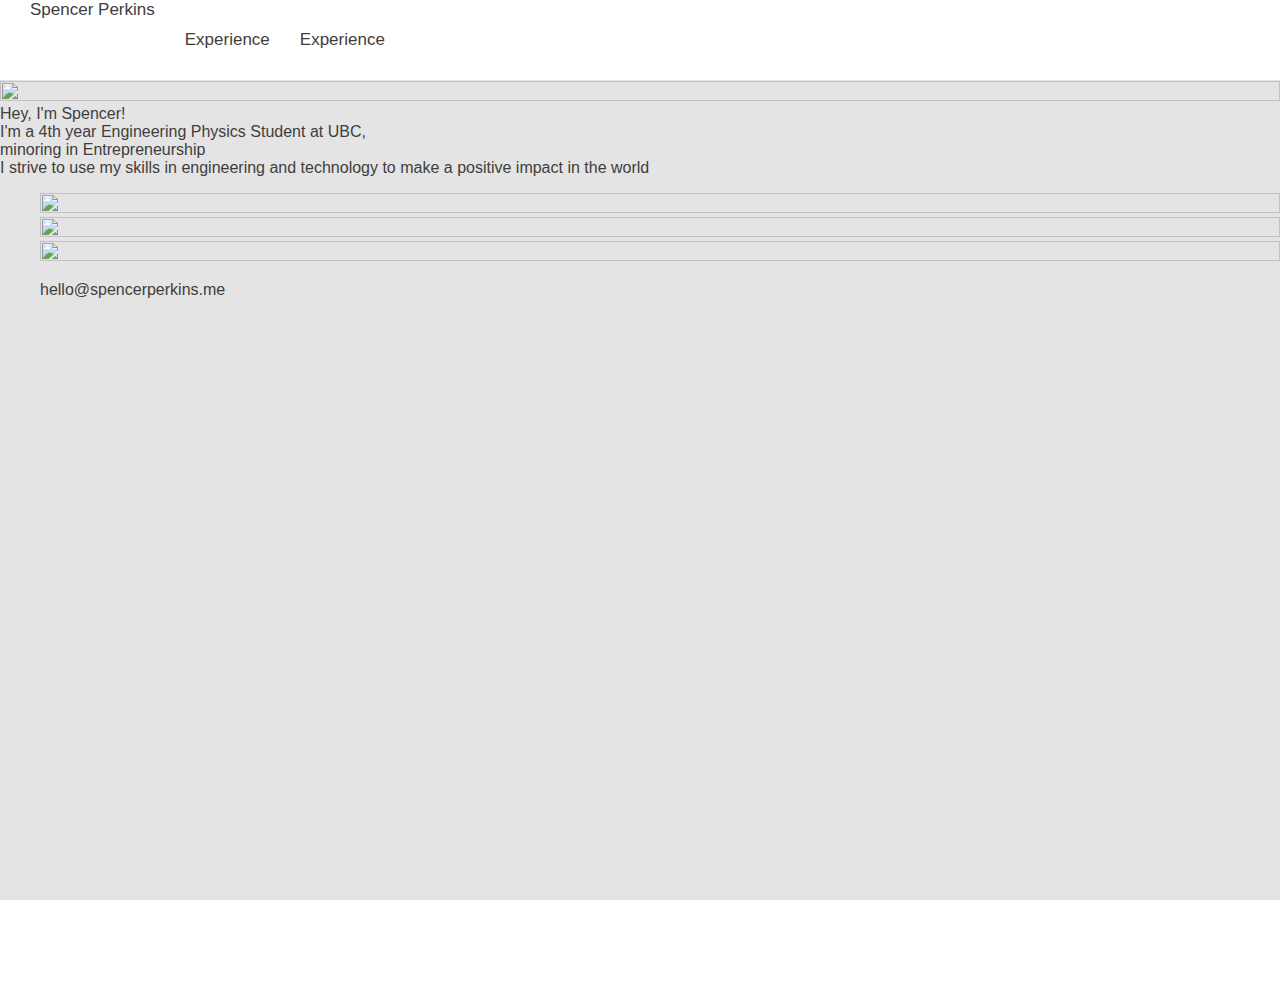
==== frontend/dashboard.html @ c5240e2a "Added login front end, added CORS and jwt token management. Need to figure out why CSRF token isn't " ====
<!DOCTYPE html>
<html>
    <head>
        <title>Spencer Perkins</title>
        <link rel="stylesheet" type="text/css" href="style.css">
        <link href="https://fonts.googleapis.com/css?family=Open+Sans|Roboto" rel="stylesheet">
        <meta name="viewport" content="width=device-width, initial-scale=1">
        <link rel="icon" href="img/s.png">
    </head>
    <body id="indexBody">
        <div class="topnav" id="myTopnav">
            <a href="index.html" class="active">Spencer Perkins</a>
            <a href="experience.html" class="verticalCenter">Experience</a>
            <a href="experience.html" class="verticalCenter">Experience</a>
            <a href="javascript:void(0);" class="icon" onclick="toggleMenu(this)">
                    <div class="bar1"></div>
                    <div class="bar2"></div>
                    <div class="bar3"></div>
            </a>
        </div>
            <div class="main">
                <div id="vantajs">
                    <div class="card" id="profileCard">
                        <div class="cardMediaBox" id="profileCardMediaBox">
                            <img class="cardMedia" id=profileCardMedia src="img/profilePicture.png"/>
                        </div>
                        <div class="cardInfoColumn" id=profileCardInfoColumn>
                            <div class="cardInfo">
                                <div class="cardHeader">
                                    <div class="cardTitle">Hey, I'm Spencer!</div>
                                </div>
                                <div class="cardSubtitle">I'm a 4th year Engineering Physics Student at UBC, <br> minoring in Entrepreneurship</div>
                                <div class="cardDescription" id="profileCardDescription">
                                    <div class=experienceCardDescriptionHeader>I strive to use my skills in engineering and technology to make a positive impact in the world</div>
                                    <ul id=profileCardDescriptionPoints>                         
                                        <div id="socialLinks"> 
                                            <a href="https://www.linkedin.com/in/spencerjperkins/", target="_blank" class=profileLink><img src="img/linkedin.svg" width="50" id="linkedin"/></a>
                                            <a href="https://github.com/spennyp", target="_blank" class=profileLink><img src="img/github.svg" width="50" id="github"/></a>
                                            <a href="mailto:hello@spencerperkins.me" class=profileLink><img src="img/mail.svg" width="50" id="mail"/></a>
                                        </div>
                                        <p>hello@spencerperkins.me</p>
                                    </ul>
                                </div>
                            </div>
                        </div>
                    </div>
                </div>
            </div>
        </div>
   </body>
</html>
<script src="three.js"></script>
<script src="vanta.js"></script>
<script src="https://ajax.googleapis.com/ajax/libs/jquery/2.1.4/jquery.min.js"></script>
<script src="scripts.js"></script>
<script>
    if ($(window).width() > 960) {
        VANTA.NET({
        el: "#vantajs",
        color: 0xA82330,
        backgroundColor: 0xffffff,
        maxDistance: 22.00,
        spacing: 18.00,
        showDots: false
        })
    } else {
        VANTA.NET({
        el: "#vantajs",
        color: 0xA82330,
        backgroundColor: 0xffffff,
        maxDistance: 16.00,
        spacing: 25.00,
        showDots: false
        })
    }
</script>
---- frontend/style.css ----
html {
    height: 100%;
    width: 100%;
    overflow-x: hidden
}

body {
    font-family: -apple-system, BlinkMacSystemFont, sans-serif;
    color: #403E3D;
    height: 100%;
    width: 100%;
    overflow-x: hidden;
    margin: 0;
    box-sizing: border-box;
}

.main {
    display: block;
    width: 100%;
    height: 100%;
    box-sizing: border-box; /* Make the 100% reference outside box */
    background-color: #E4E4E4;
}

.verticalCenter {
    position: relative;
    top: 50%;
    -webkit-transform: translateY(-50%);
    -ms-transform: translateY(-50%);
    transform: translateY(-50%);
}

.horizontalCenter {
    position: relative;
    left:50%; 
    transform: translateX(-50%);
}

.topnav {
    width: 100%;
    height: 80px;
    border-bottom: 1px solid #E4E4E4;
}

#logo {
    width: 40px;
    height: 40px;
}

.topnav a {
    float: left;
    display: block;
    color: inherit;
    text-align: center;
    padding-left: 30px;
    text-decoration: none;
    font-size: 17px;
}

img {
    width: 100%;
    height: 100%;
}

#loginArea {
    position: relative;
    width: 45%;
    height: 450px;
    background-color: white;
    margin-top: 100px;
    box-sizing: border-box; /* Make the 100% reference outside box */
    display: inline-block;
}

#loginText {
    padding: 80px 0 60px 0;
    text-align: center;
    font-size: 30px;
    font-weight: bold;
}

#loginEmail, #loginPassword {
    display: block;
    width: 80%;
    margin: auto;
    margin-top: 10px;
    height: 50px;
    font-size: 20px;
    padding: 0 15px 0 15px;
    box-sizing: border-box;
    font-weight: 200;

}

#loginButton {
    display: block;
    margin: auto;
    text-align: center;
    border-radius: 25px;
    border: none;
    margin-top: 20px;
    height: 50px;
    width: 100px;
    font-size: 16px; 
    font-weight: 500;   
    box-sizing: border-box;
    background-color: #1E7185;
    color: white;
}
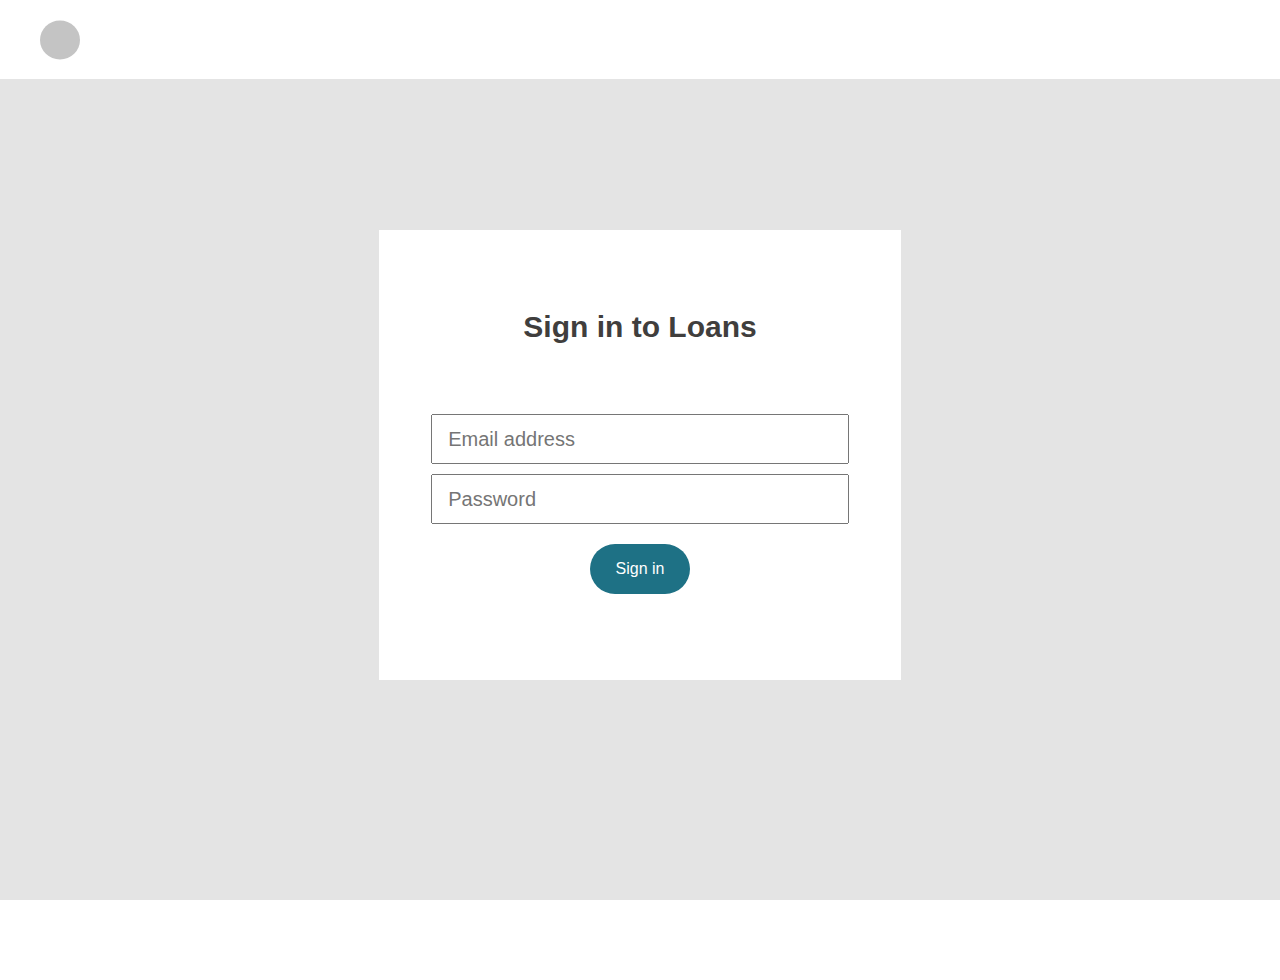
==== commit d2e40e57: "Added login page, and dashboard, refactored backend jwt, added blueprints" ====
--- a/frontend/dashboard.html
+++ b/frontend/dashboard.html
@@ -1,79 +1,85 @@
 <!DOCTYPE html>
 <html>
     <head>
-        <title>Spencer Perkins</title>
+        <title>Login</title>
         <link rel="stylesheet" type="text/css" href="style.css">
-        <link href="https://fonts.googleapis.com/css?family=Open+Sans|Roboto" rel="stylesheet">
-        <meta name="viewport" content="width=device-width, initial-scale=1">
-        <link rel="icon" href="img/s.png">
+        <script type="text/javascript" src="script.js"></script>
     </head>
-    <body id="indexBody">
-        <div class="topnav" id="myTopnav">
-            <a href="index.html" class="active">Spencer Perkins</a>
-            <a href="experience.html" class="verticalCenter">Experience</a>
-            <a href="experience.html" class="verticalCenter">Experience</a>
-            <a href="javascript:void(0);" class="icon" onclick="toggleMenu(this)">
-                    <div class="bar1"></div>
-                    <div class="bar2"></div>
-                    <div class="bar3"></div>
-            </a>
+    <body onload="loadDashboard()">
+        <div class="topnav">
+            <a href="index.html" class="verticalCenter" id="logo"><img src="img/logo.svg"></a>
+            <a href="dashboard.html" class="verticalCenter">My loans</a>
+            <a href="learn.html" class="verticalCenter">Learn</a>
+            <a href="profile.html" class="verticalCenter" id="profileLink"><span class="firstName"></span></a>
         </div>
-            <div class="main">
-                <div id="vantajs">
-                    <div class="card" id="profileCard">
-                        <div class="cardMediaBox" id="profileCardMediaBox">
-                            <img class="cardMedia" id=profileCardMedia src="img/profilePicture.png"/>
+
+        <div class="main protected">
+            <div id="welcomeMsg">Good <span id="TOD"></span>, <span class="firstName"></span></div>
+
+            <div class="leftColumn">
+                <div id="loansSummary">
+                    <div class='summaryItem'>
+                        <div class='summaryTitle'>Total Amount Loaned</div>
+                        <div class='summaryValue' id="loanedValue">123</div>
+                    </div>
+                    <div class='summaryItem'>
+                        <div class='summaryTitle'>Total Earnings</div>
+                        <div class='summaryValue' id="earningsValue">123</div>
+                    </div>
+                    <div class='summaryItem'>
+                        <div class='summaryTitle'>Projected Earnings</div>
+                        <div class='summaryValue' id="projectedEarningsValue">123</div>
+                    </div>
+                </div>
+
+                <div id="loans">
+                    <div id="loanTitle">Loans</div>
+
+                    <!-- <div class="loanOverview">
+                        <div class="loanLeft">
+                                <div class="loanTop">
+                                    <div class="loanName">Student Loan</div>
+                                    <div class="loanValue">(out of $12000)</div>
+                                    <div class="progressBar">
+                                        <div class="progressBarInfill" style="height:100%; width:20%"></div>
+                                        <div class="progressBarValue">12%</div>
+                                    </div>
+
+                                </div>
+
+                                <div class="loanBottom">
+                                    <div class="interestRateTitle">Interest Rate</div>
+                                    <div class="interestRateValue">3.5%</div>
+                                </div>
+
                         </div>
-                        <div class="cardInfoColumn" id=profileCardInfoColumn>
-                            <div class="cardInfo">
-                                <div class="cardHeader">
-                                    <div class="cardTitle">Hey, I'm Spencer!</div>
-                                </div>
-                                <div class="cardSubtitle">I'm a 4th year Engineering Physics Student at UBC, <br> minoring in Entrepreneurship</div>
-                                <div class="cardDescription" id="profileCardDescription">
-                                    <div class=experienceCardDescriptionHeader>I strive to use my skills in engineering and technology to make a positive impact in the world</div>
-                                    <ul id=profileCardDescriptionPoints>                         
-                                        <div id="socialLinks"> 
-                                            <a href="https://www.linkedin.com/in/spencerjperkins/", target="_blank" class=profileLink><img src="img/linkedin.svg" width="50" id="linkedin"/></a>
-                                            <a href="https://github.com/spennyp", target="_blank" class=profileLink><img src="img/github.svg" width="50" id="github"/></a>
-                                            <a href="mailto:hello@spencerperkins.me" class=profileLink><img src="img/mail.svg" width="50" id="mail"/></a>
-                                        </div>
-                                        <p>hello@spencerperkins.me</p>
-                                    </ul>
-                                </div>
+
+                        <div class="loanRight">
+                            <div class="loanTop">
+                                <div class="tag"><span class="loanType">Borrowing from Cole</span></div>
+                                <div class="tag"><span class="nextPayment">Next Payment in 20 days</span></div>
+                            </div>
+
+                            <div class="loanBottom">
+                                <div class="amountOwedTitle">Amount owed</div>
+                                <div class="amountOwedValue">$11 556.82</div>
                             </div>
                         </div>
-                    </div>
+                    </div> -->
+
+
+
                 </div>
             </div>
+
+
+            <div class="rightColumn">
+                Insights
+            </div>
+
+
+
+
         </div>
    </body>
 </html>
-<script src="three.js"></script>
-<script src="vanta.js"></script>
-<script src="https://ajax.googleapis.com/ajax/libs/jquery/2.1.4/jquery.min.js"></script>
-<script src="scripts.js"></script>
-<script>
-    if ($(window).width() > 960) {
-        VANTA.NET({
-        el: "#vantajs",
-        color: 0xA82330,
-        backgroundColor: 0xffffff,
-        maxDistance: 22.00,
-        spacing: 18.00,
-        showDots: false
-        })
-    } else {
-        VANTA.NET({
-        el: "#vantajs",
-        color: 0xA82330,
-        backgroundColor: 0xffffff,
-        maxDistance: 16.00,
-        spacing: 25.00,
-        showDots: false
-        })
-    }
-</script>
-      
-
-
--- a/frontend/style.css
+++ b/frontend/style.css
@@ -19,7 +19,8 @@
     width: 100%;
     height: 100%;
     box-sizing: border-box; /* Make the 100% reference outside box */
-    background-color: #E4E4E4;
+    background-color: white;
+    padding: 50px 60px 20px 60px;
 }
 
 .verticalCenter {
@@ -40,6 +41,29 @@
     width: 100%;
     height: 80px;
     border-bottom: 1px solid #E4E4E4;
+    box-sizing: border-box;
+    padding: 0 40px;
+}
+
+.leftColumn {
+    display: inline-block;
+    height: 100%;
+    width: 70%;
+    float: left;
+    box-sizing: border-box;
+    padding-right: 10%;
+}
+
+.rightColumn {
+    display: inline-block;
+    height: 100%;
+    width: 30%;
+    float: right;
+    box-sizing: border-box;
+}
+
+#loginMain {
+    background-color: #E4E4E4
 }
 
 #logo {
@@ -52,9 +76,9 @@
     display: block;
     color: inherit;
     text-align: center;
-    padding-left: 30px;
+    padding-right: 30px;
     text-decoration: none;
-    font-size: 17px;
+    font-size: 20px;
 }
 
 img {
@@ -108,3 +132,138 @@
     color: white;
 }
 
+/* appears later than others so takes precidence */
+.protected {
+    /* display: none */
+    visibility: hidden
+}
+
+#profileLink {
+    float: right;
+    padding: 0;
+}
+
+#welcomeMsg {
+    font-size: 32px;
+    padding-bottom: 10px;
+}
+
+#loansSummary {
+    border-top: 1px solid #E4E4E4;
+    border-bottom: 1px solid #E4E4E4;
+    padding: 40px 0;
+}
+
+.summaryItem {
+    display: inline-block;
+    width: 32%;
+}
+
+.summaryTitle {
+    font-size: 16px;
+}
+
+.summaryValue {
+    font-size: 27px;
+}
+
+#loans {
+    padding-top: 60px;
+}
+
+#loanTitle {
+    font-size: 17px;
+}
+
+.loanOverview {
+    box-sizing: border-box;
+    display: block;
+    width: 100%;
+    height: 150px;
+    border: 1px solid #E4E4E4;
+    border-radius: 5px;
+    margin: 20px 0;
+    padding: 15px 20px;
+}
+
+.loanLeft {
+    height: 100%;
+    width: 50%;
+    float: left;
+}
+
+.loanRight {
+    height: 100%;
+    width: 40%;
+    float: right;
+    text-align: right;
+}
+
+.loanTop {
+    width: 100%;
+    height: 70%;
+}
+
+.loanBottom {
+    width: 100%;
+    height: 30%;
+}
+
+.loanName {
+    width: 60%;
+    display: inline-block;
+    text-align: left;
+    box-sizing: border-box;
+    font-size: 20px;
+}
+
+.loanValue {
+    width: 35%;
+    display: inline-block;
+    text-align: right;
+    box-sizing: border-box;
+    font-size: 12px;
+    font-weight: 300;
+}
+
+.interestRateTitle, .amountOwedTitle {
+    color: gray;
+}
+
+.interestRateValue, .amountOwedValue {
+    font-size: 20px;
+}
+
+.progressBar {
+    width: 100%;
+    height: 10px;
+    background-color: rgb(238, 238, 238);
+    border-radius: 5px;
+    margin-top: 15px;
+}
+
+.progressBarInfill {
+    background-color: rgb(55, 112, 131);
+    border-radius: 5px;
+} 
+
+.progressBarValue {
+    font-size: 12px;
+    color: rgb(190, 190, 190);
+}
+
+.tag {
+    width: 100%;
+    margin-bottom: 10px;
+    font-size: 14px;
+    color: gray;
+    height: 30%;
+    box-sizing: border-box;
+
+}
+
+.loanType, .nextPayment {
+    background-color: rgb(254, 247, 226);
+    padding: 2px 10px;
+    border-radius: 5px;
+}
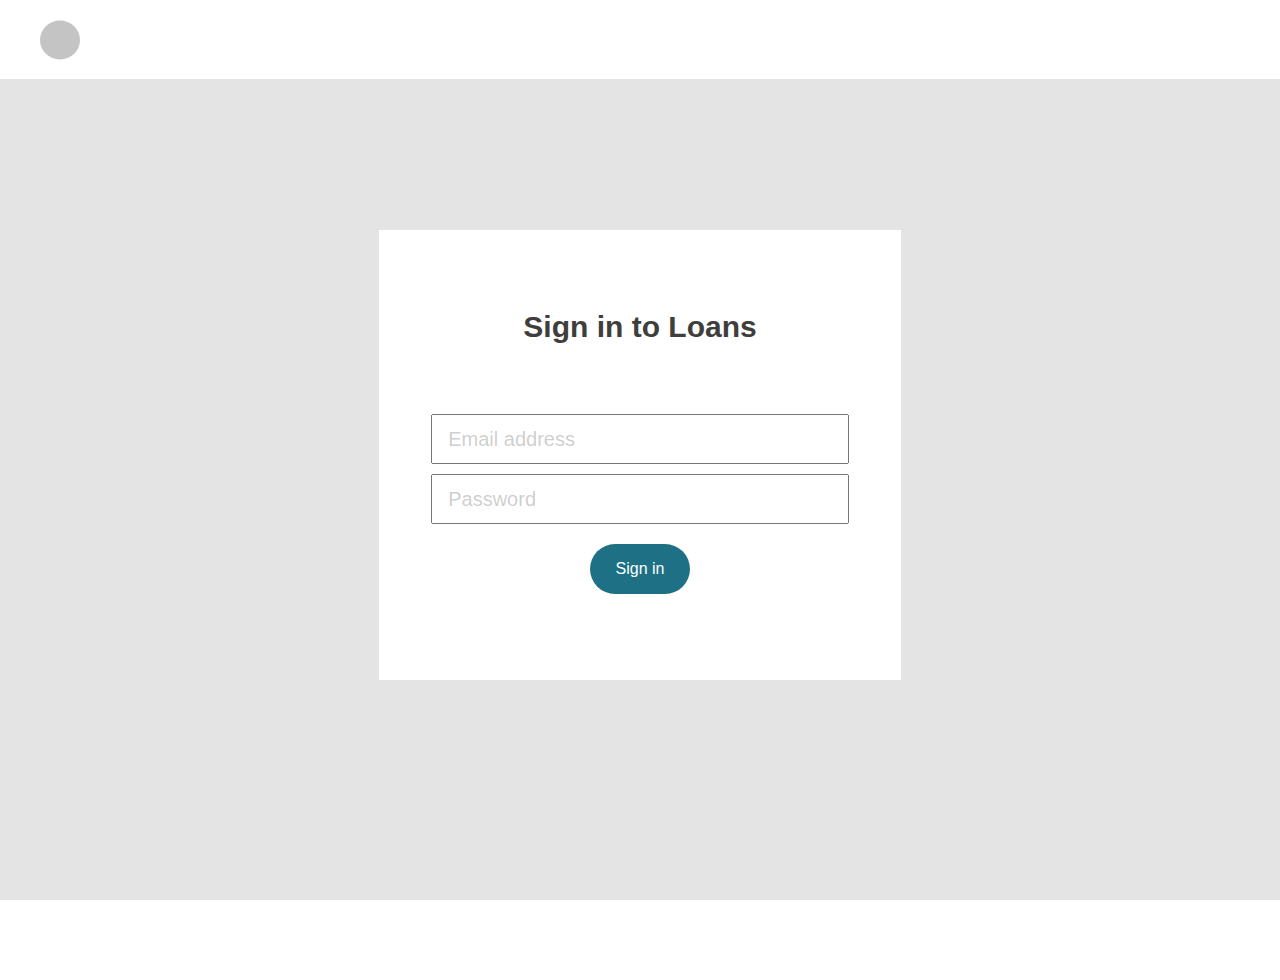
==== commit 7297dde0: "added the ability to create new loans" ====
--- a/frontend/dashboard.html
+++ b/frontend/dashboard.html
@@ -19,22 +19,26 @@
             <div class="leftColumn">
                 <div id="loansSummary">
                     <div class='summaryItem'>
-                        <div class='summaryTitle'>Total Amount Loaned</div>
+                        <div class='summaryTitle'>Total Amount <span id="loanedTitle">Loaned</span></div>
                         <div class='summaryValue' id="loanedValue">123</div>
                     </div>
                     <div class='summaryItem'>
-                        <div class='summaryTitle'>Total Earnings</div>
+                        <div class='summaryTitle'>Total <span id="earningsTitle">Earnings</span></div>
                         <div class='summaryValue' id="earningsValue">123</div>
                     </div>
                     <div class='summaryItem'>
-                        <div class='summaryTitle'>Projected Earnings</div>
+                        <div class='summaryTitle'>Projected <span id="projectedEarningsTitle">Earnings</span></div>
                         <div class='summaryValue' id="projectedEarningsValue">123</div>
                     </div>
                 </div>
 
+                
+                <div id="loanTitle">Loans</div>
+                <div class="button" id="newLoanbutton" onclick="toggleNewLoanModal()">New Loan</div>
+
                 <div id="loans">
-                    <div id="loanTitle">Loans</div>
 
+                    <!-- This info gets populated from http request -->
                     <!-- <div class="loanOverview">
                         <div class="loanLeft">
                                 <div class="loanTop">
@@ -66,20 +70,66 @@
                             </div>
                         </div>
                     </div> -->
-
-
-
                 </div>
             </div>
 
-
             <div class="rightColumn">
                 Insights
+                <!-- TODO -->
+
             </div>
 
+            <div id="newLoanModal" class="modal">
+                <div class="modalContent">
+                    <div class="close" onclick="toggleNewLoanModal()">&times;</div>
+                    <div id="newLoanHeader">Create a new loan proposal</div>
+                    <form id="loanForm" onclick="clearManualValidations()" onsubmit="proposeLoan();return false" action="#">
+                        <div class="formInput" id="loanerBorrowerInput">
+                            <div class="inputTitle">Are you lending or borrowing?</div>
+                            <select id="loanerBorrowerInput" name="loanerBorrowerInput" class="inputField">
+                                <option value="lending">lending</option>
+                                <option value="borrowing">borrowing</option>
+                            </select>
+                        </div>
 
+                        <div class="formInput formInputL">
+                            <div class="inputTitle">User email that the loan is with</div>
+                            <input type="email" id="otherUserEmail" name="userEmail" placeholder="johndoe@gmail.com" class="inputField" required>
+                        </div>
 
+                        <div class="formInput formInputR">
+                            <div class="inputTitle">Loan nickname</div>
+                            <input type="text" id="loanNickname" name="loanName" placeholder="Student Loan" class="inputField" required>
+                        </div>
 
+                        <div class="formInput formInputL">
+                            <div class="inputTitle">Loan value ($)</div>
+                            <input type="number" step="0.01" name="loanValue" placeholder="12000" class="inputField" min="1" required>
+                        </div>
+
+                        <div class="formInput formInputR">
+                            <div class="inputTitle">Interest Rate (%)</div>
+                            <input type="number" name="interestRate" step="0.01" placeholder="3.5" class="inputField" min="0" required>
+                        </div>
+
+                        <div class="formInput formInputL">
+                            <div class="inputTitle">Start date</div>
+                            <input type="date" name="startDate" placeholder="March 30, 2020" class="inputField" id="startDateField" required>
+                        </div>
+
+                        <div class="formInput formInputR">
+                            <div class="inputTitle">Term (months)</div>
+                            <input type="number" name="term" placeholder="18" class="inputField" min="1" required>
+                        </div>
+
+                        <input class="button" type="submit" value="Propose loan" id="proposeLoanButton">
+                        <div id="proposeLoanInfo">
+                            When you propose a loan, the other user will get a notification. <br>
+                            They can then accept or decline the loan terms.
+                        </div>
+                    </form> 
+                </div>
+            </div>
         </div>
    </body>
 </html>
--- a/frontend/style.css
+++ b/frontend/style.css
@@ -1,7 +1,8 @@
 html {
     height: 100%;
     width: 100%;
-    overflow-x: hidden
+    box-sizing: border-box;
+    overflow-y: hidden
 }
 
 body {
@@ -9,6 +10,7 @@
     color: #403E3D;
     height: 100%;
     width: 100%;
+    overflow-y: hidden;
     overflow-x: hidden;
     margin: 0;
     box-sizing: border-box;
@@ -18,9 +20,11 @@
     display: block;
     width: 100%;
     height: 100%;
+    overflow-x: hidden;
     box-sizing: border-box; /* Make the 100% reference outside box */
     background-color: white;
     padding: 50px 60px 20px 60px;
+    overflow-y: hidden
 }
 
 .verticalCenter {
@@ -43,21 +47,22 @@
     border-bottom: 1px solid #E4E4E4;
     box-sizing: border-box;
     padding: 0 40px;
+    overflow-y: hidden
 }
 
 .leftColumn {
     display: inline-block;
-    height: 100%;
-    width: 70%;
+    height: 80%;
+    width: 80%;
     float: left;
     box-sizing: border-box;
-    padding-right: 10%;
+    padding-right: 5%;
 }
 
 .rightColumn {
     display: inline-block;
     height: 100%;
-    width: 30%;
+    width: 20%;
     float: right;
     box-sizing: border-box;
 }
@@ -168,11 +173,20 @@
 }
 
 #loans {
-    padding-top: 60px;
+    display: block;
+    height: 100%;
+    /* padding-top: 60px; */
+    /* overflow: auto; */
+    box-sizing: border-box;
+    overflow-y: scroll;
 }
 
 #loanTitle {
-    font-size: 17px;
+    height: 45px;
+    font-size: 30px;
+    margin: 30px 30px 15px 0;
+    box-sizing: border-box;
+    display: inline-block;
 }
 
 .loanOverview {
@@ -259,7 +273,6 @@
     color: gray;
     height: 30%;
     box-sizing: border-box;
-
 }
 
 .loanType, .nextPayment {
@@ -267,3 +280,138 @@
     padding: 2px 10px;
     border-radius: 5px;
 }
+
+.button {
+    display: block;
+    text-align: center;
+    width: 15%;
+    height: 45px;
+    line-height: 45px; /*Vertically center text*/
+    background-color: rgb(55, 112, 131);
+    color: white;
+    border: none;
+    border-radius: 4px;
+    text-decoration: none;
+    font-size: 18px;
+}
+
+#newLoanbutton {
+    display: inline-block;
+    float: right;
+    margin-top: 27px;
+}
+
+.modal {
+    position: fixed;
+    display: none;
+    padding-top: 40px;
+    z-index: 1; /* Sit on top */
+    left: 0;
+    top: 0;
+    width: 100%; 
+    height: 100%; 
+    background-color: rgba(0, 0, 0, 0.692); /*Gray out background*/
+    box-sizing: border-box;
+}
+
+.modalContent {
+    position: relative;
+    width: 90%;
+    height: 700px; 
+    margin: auto;
+    padding: 40px;
+    background-color: white;
+    animation-name: animateFromBottom;
+    animation-duration: 0.5s;
+    box-sizing: border-box;
+}
+
+.close {
+    display: inline-block;
+    float: right;
+    font-size: 30px;
+    height: 30px;
+    vertical-align: top;
+}
+
+@keyframes animateFromBottom {
+    from {bottom: -300px; opacity:0}
+    to {bottom: 0; opacity:1}
+}
+
+#newLoanHeader {
+    width: 100%;
+    height: 40px;
+    font-size: 40px;
+    margin-bottom: 50px;
+}
+
+.formInput {
+    display: inline-block;
+    width: 45%;
+    box-sizing: border-box;
+    margin-bottom: 15px;
+}
+
+.formInputL {
+    float: left;    
+}
+
+.formInputR {
+    float: right;
+}
+
+.inputTitle {
+    font-size: 16px;
+    margin-bottom: 5px;
+    font-weight: bold;
+}
+
+.inputField {
+    font-size: 25px;
+    font-weight: 100;
+    border: 1px solid #E4E4E4;
+    width: 100%;
+    border-radius: 5px;
+    margin-bottom: 30px;
+    padding: 0 10px;
+    height: 50px;
+    margin-right: 30px;
+    box-sizing: border-box; 
+    background-color: white;
+    color: black
+}
+
+#loanerBorrowerInput {
+    width: 100%;
+}
+
+#loanerBorrowerInputField {
+    width: 100%;
+}
+
+#loanForm {
+    display: block;
+    height: 75%;
+}
+
+#proposeLoanButton {
+    display: inline-block;
+    margin-top: 10px;
+}
+
+#proposeLoanInfo {
+    float: right;
+    width: 80%;
+    padding-left: 50px;
+    box-sizing: border-box; 
+    margin-top: 10px;
+    height: 45px;   
+    line-height: 22.5px;    ;
+    vertical-align: center;
+}
+
+::placeholder {
+    color: rgba(128, 128, 128, 0.39);
+    opacity: 1; 
+  }
